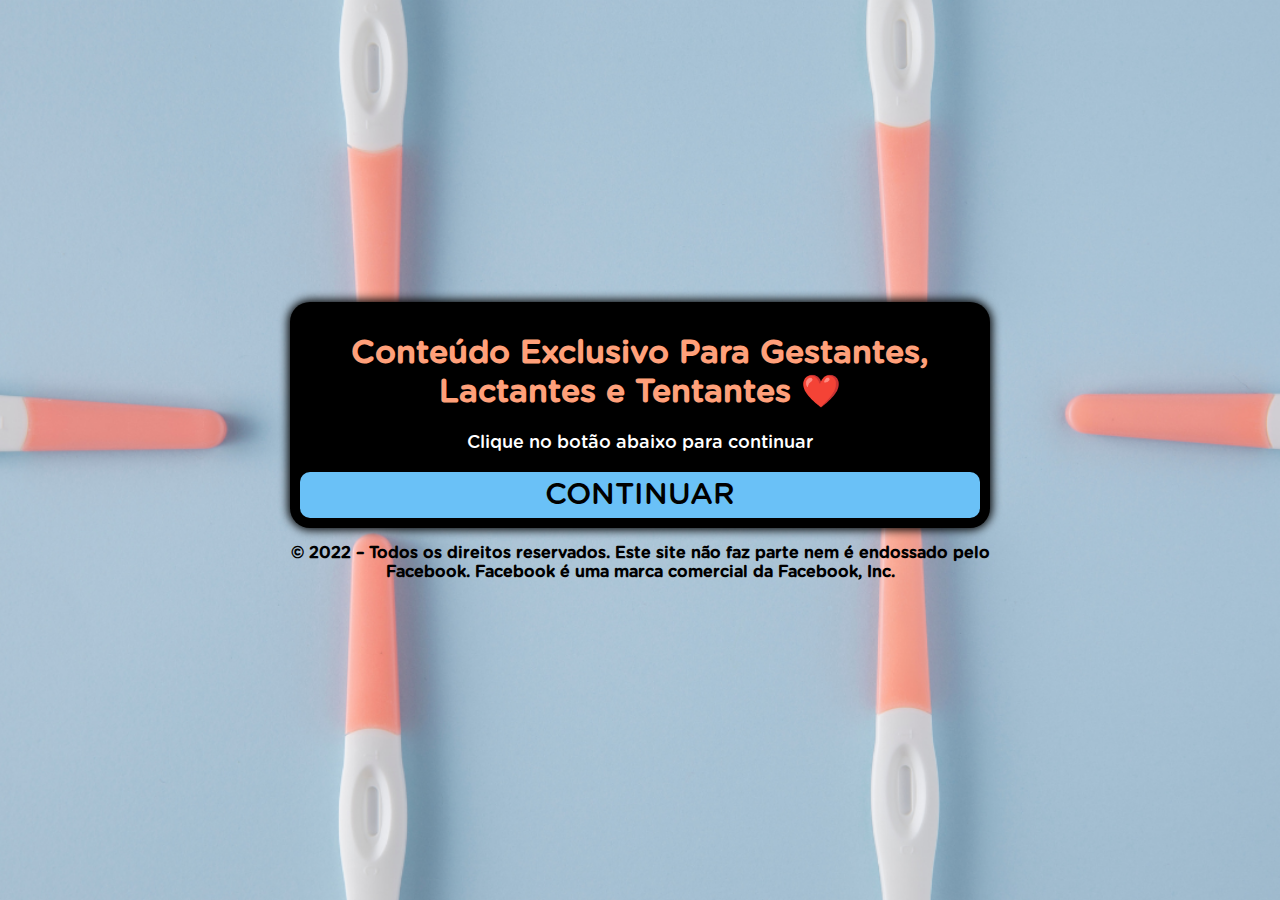
==== sp/index.html @ 830dedd7 "Add files via upload" ====
<!DOCTYPE html>
<html lang="pt-br">
<head>
  <meta charset="utf-8">
  <meta name="viewport" content="width=device-width, initial-scale=1, shrink-to-fit=no">
  <link rel="stylesheet" href="style.css">
  <title>Tudo Pronto!</title>
</head>
<body> 
  <div class="container">
    <div class="black">
      <div>
        <div class="question">
          <h1>Conteúdo Exclusivo Para Gestantes, Lactantes e Tentantes ❤️</h1>
          <p>Clique no botão abaixo para continuar</p>
        </div>
        <div class="answer">
          <a class="btn" href="https://gerandogenios.com/">CONTINUAR</a>
        </div>
      </div>    
    </div>
    <p style="text-align: center; font-weight: bold;">© 2022 – Todos os direitos reservados. Este site não faz parte nem é endossado pelo Facebook. Facebook é uma marca comercial da Facebook, Inc.</p>
  </div>
  <script type="text/javascript" src="script.js"></script>
</body>
</html>
---- sp/style.css ----
@font-face {
	font-family: Gotham Rounded;
	src: url("font.otf") format("opentype");
}

*, *::before, *::after {
	box-sizing: border-box;
	font-family: Gotham Rounded;
}

body {
	padding: 0;
	margin: 0;
	display: flex;
	flex-direction: column;
	justify-content: center;
	align-items: center;
	width: 100vw;
	height: 100vh;
	background: url("bg.png") no-repeat fixed center;
	background-size: cover;
}

.container {
	width: 700px;
	max-width: 90%;
}

.black {
	background-color: black;
	padding: 10px;
	text-align: center;
	border-radius: 20px;
	box-shadow: 0 0 10px 2px;
}

.answer {
	display: grid;
	grid-template-columns: repeat(1, auto);
	gap: 10px;
}

.btn {
	border-radius: 10px;
	padding: 5px 10px;
	font-size: 30px;
	background-color: #6ac1f7;
	outline: none;
	color: black;
	text-decoration: none;
}

.black h1 {
	color: lightsalmon;
}

.black p {
	font-size: 18px;
	color: white;
}
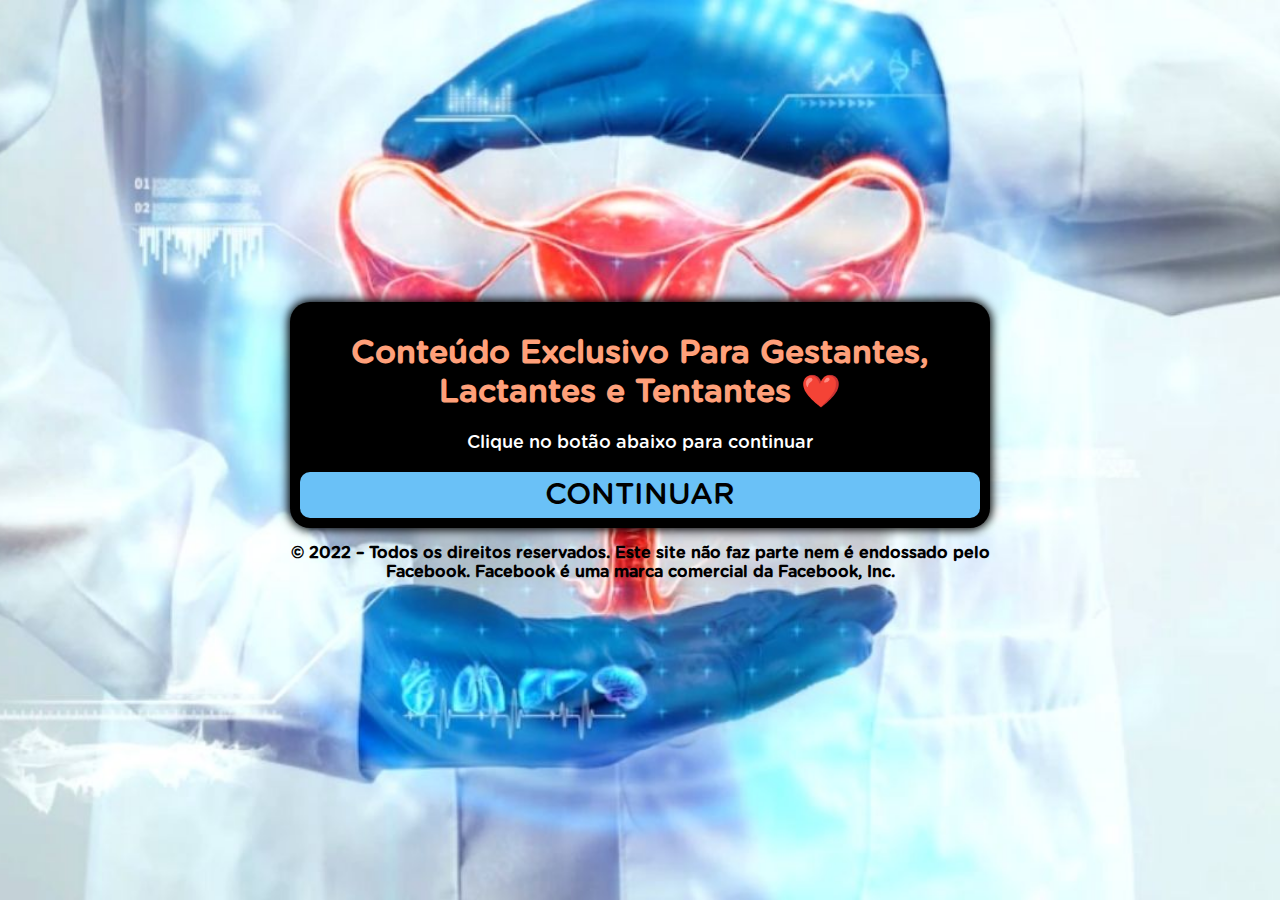
==== commit cbd35147: "Update index.html" ====
--- a/sp/index.html
+++ b/sp/index.html
@@ -5,6 +5,26 @@
   <meta name="viewport" content="width=device-width, initial-scale=1, shrink-to-fit=no">
   <link rel="stylesheet" href="style.css">
   <title>Tudo Pronto!</title>
+  
+  <!-- Meta Pixel Code -->
+<script>
+  !function(f,b,e,v,n,t,s)
+  {if(f.fbq)return;n=f.fbq=function(){n.callMethod?
+  n.callMethod.apply(n,arguments):n.queue.push(arguments)};
+  if(!f._fbq)f._fbq=n;n.push=n;n.loaded=!0;n.version='2.0';
+  n.queue=[];t=b.createElement(e);t.async=!0;
+  t.src=v;s=b.getElementsByTagName(e)[0];
+  s.parentNode.insertBefore(t,s)}(window, document,'script',
+  'https://connect.facebook.net/en_US/fbevents.js');
+  fbq('init', '492686802475324');
+  fbq('init', '5339003302805077');
+  fbq('track', 'AddToCart');
+</script>
+<noscript><img height="1" width="1" style="display:none"
+  src="https://www.facebook.com/tr?id=492686802475324&ev=PageView&noscript=1"
+/></noscript>
+<!-- End Meta Pixel Code -->
+  
 </head>
 <body> 
   <div class="container">
@@ -23,4 +43,4 @@
   </div>
   <script type="text/javascript" src="script.js"></script>
 </body>
-</html>+</html>
--- a/sp/style.css
+++ b/sp/style.css
@@ -17,7 +17,7 @@
 	align-items: center;
 	width: 100vw;
 	height: 100vh;
-	background: url("bg.png") no-repeat fixed center;
+	background: url("/sp/bg1.jpg") no-repeat fixed center;
 	background-size: cover;
 }
 
@@ -57,4 +57,4 @@
 .black p {
 	font-size: 18px;
 	color: white;
-}+}
